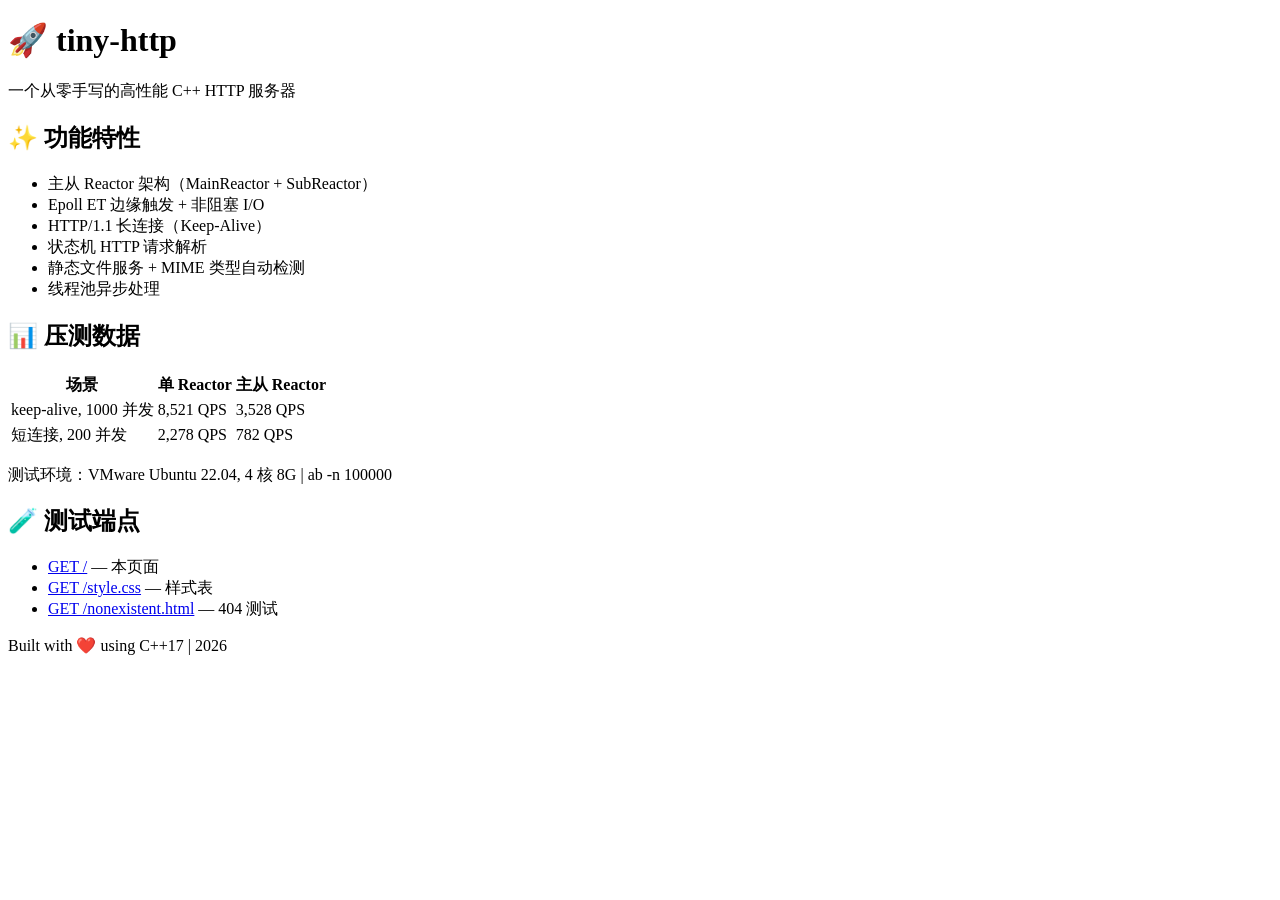
==== mini_http_server/www/index.html @ c1b761c2 "工业化日志存储" ====
<!DOCTYPE html>
<html lang="zh-CN">
<head>
    <meta charset="UTF-8">
    <meta name="viewport" content="width=device-width, initial-scale=1.0">
    <title>tiny-http — 高性能 HTTP 服务器</title>
    <link rel="stylesheet" href="/style.css">
</head>
<body>
    <div class="container">
        <header>
            <h1>🚀 tiny-http</h1>
            <p class="subtitle">一个从零手写的高性能 C++ HTTP 服务器</p>
        </header>

        <main>
            <section class="card">
                <h2>✨ 功能特性</h2>
                <ul>
                    <li>主从 Reactor 架构（MainReactor + SubReactor）</li>
                    <li>Epoll ET 边缘触发 + 非阻塞 I/O</li>
                    <li>HTTP/1.1 长连接（Keep-Alive）</li>
                    <li>状态机 HTTP 请求解析</li>
                    <li>静态文件服务 + MIME 类型自动检测</li>
                    <li>线程池异步处理</li>
                </ul>
            </section>

            <section class="card">
                <h2>📊 压测数据</h2>
                <table>
                    <tr><th>场景</th><th>单 Reactor</th><th>主从 Reactor</th></tr>
                    <tr><td>keep-alive, 1000 并发</td><td>8,521 QPS</td><td>3,528 QPS</td></tr>
                    <tr><td>短连接, 200 并发</td><td>2,278 QPS</td><td>782 QPS</td></tr>
                </table>
                <p class="note">测试环境：VMware Ubuntu 22.04, 4 核 8G | ab -n 100000</p>
            </section>

            <section class="card">
                <h2>🧪 测试端点</h2>
                <ul>
                    <li><a href="/">GET /</a> — 本页面</li>
                    <li><a href="/style.css">GET /style.css</a> — 样式表</li>
                    <li><a href="/nonexistent.html">GET /nonexistent.html</a> — 404 测试</li>
                </ul>
            </section>
        </main>

        <footer>
            <p>Built with ❤️ using C++17 | 2026</p>
        </footer>
    </div>
</body>
</html>
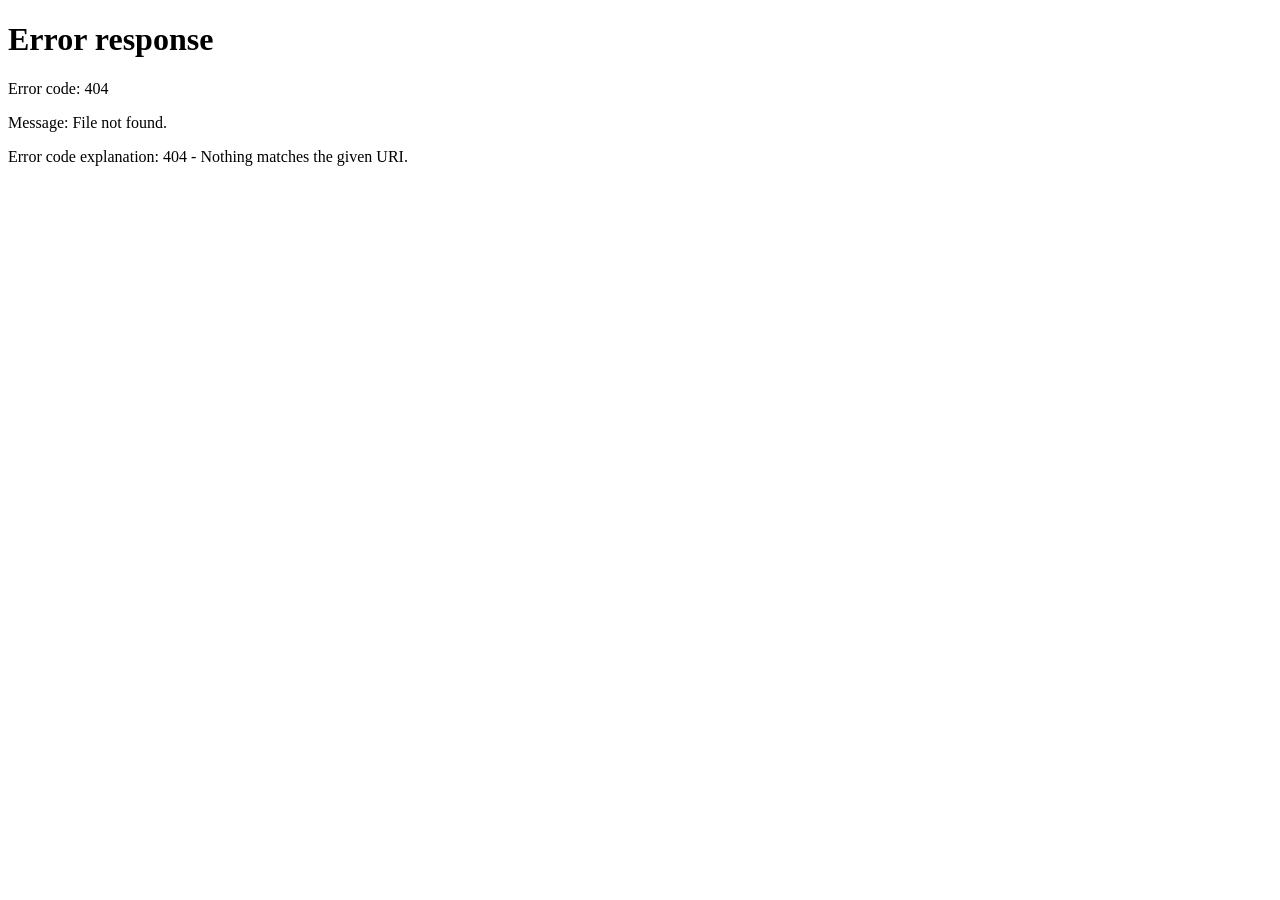
==== commit 4088f590: "HTTP服务器的一次实践项目，接上高德的API，底层后台调用了自建的HTTP服务器" ====
--- a/mini_http_server/www/index.html
+++ b/mini_http_server/www/index.html
@@ -2,53 +2,10 @@
 <html lang="zh-CN">
 <head>
     <meta charset="UTF-8">
-    <meta name="viewport" content="width=device-width, initial-scale=1.0">
-    <title>tiny-http — 高性能 HTTP 服务器</title>
-    <link rel="stylesheet" href="/style.css">
+    <meta http-equiv="refresh" content="0; url=/login.html">
+    <title>跳转中…</title>
 </head>
 <body>
-    <div class="container">
-        <header>
-            <h1>🚀 tiny-http</h1>
-            <p class="subtitle">一个从零手写的高性能 C++ HTTP 服务器</p>
-        </header>
-
-        <main>
-            <section class="card">
-                <h2>✨ 功能特性</h2>
-                <ul>
-                    <li>主从 Reactor 架构（MainReactor + SubReactor）</li>
-                    <li>Epoll ET 边缘触发 + 非阻塞 I/O</li>
-                    <li>HTTP/1.1 长连接（Keep-Alive）</li>
-                    <li>状态机 HTTP 请求解析</li>
-                    <li>静态文件服务 + MIME 类型自动检测</li>
-                    <li>线程池异步处理</li>
-                </ul>
-            </section>
-
-            <section class="card">
-                <h2>📊 压测数据</h2>
-                <table>
-                    <tr><th>场景</th><th>单 Reactor</th><th>主从 Reactor</th></tr>
-                    <tr><td>keep-alive, 1000 并发</td><td>8,521 QPS</td><td>3,528 QPS</td></tr>
-                    <tr><td>短连接, 200 并发</td><td>2,278 QPS</td><td>782 QPS</td></tr>
-                </table>
-                <p class="note">测试环境：VMware Ubuntu 22.04, 4 核 8G | ab -n 100000</p>
-            </section>
-
-            <section class="card">
-                <h2>🧪 测试端点</h2>
-                <ul>
-                    <li><a href="/">GET /</a> — 本页面</li>
-                    <li><a href="/style.css">GET /style.css</a> — 样式表</li>
-                    <li><a href="/nonexistent.html">GET /nonexistent.html</a> — 404 测试</li>
-                </ul>
-            </section>
-        </main>
-
-        <footer>
-            <p>Built with ❤️ using C++17 | 2026</p>
-        </footer>
-    </div>
+    <script>window.location.href = '/login.html';</script>
 </body>
 </html>
